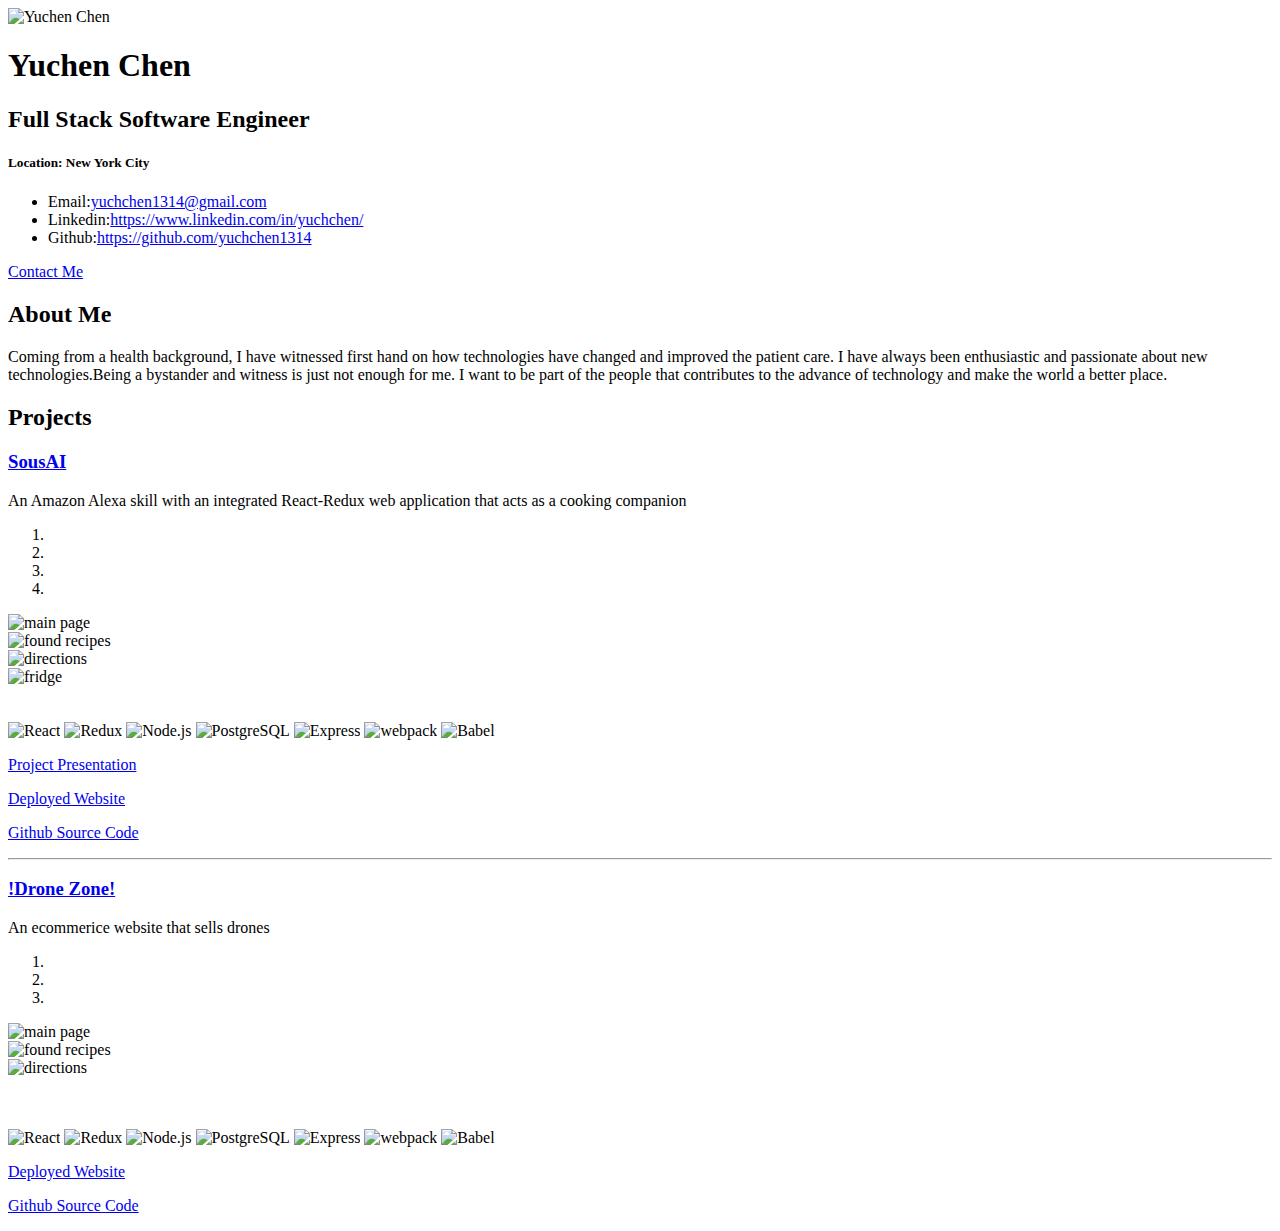
==== index.html @ a7cc573c "file name change" ====
<!DOCTYPE html>
<!--[if IE 8]> <html lang="en" class="ie8"> <![endif]-->  
<!--[if IE 9]> <html lang="en" class="ie9"> <![endif]-->  
<!--[if !IE]><!--> <html lang="en"> <!--<![endif]-->  
<head>
    <title>Yuchen Chen</title>
    <!-- Meta -->
    <meta charset="utf-8">
    <meta http-equiv="X-UA-Compatible" content="IE=edge">
    <meta name="viewport" content="width=device-width, initial-scale=1.0">
    <meta name="description" content="Responsive HTML5 Website Landing Page for Developers">
    <meta name="author" content="Xiaoying Riley at 3rd Wave Media">    
    <link rel="shortcut icon" href="favicon.ico">  
    <link href='http://fonts.googleapis.com/css?family=Lato:300,400,300italic,400italic' rel='stylesheet' type='text/css'>
    <link href='http://fonts.googleapis.com/css?family=Montserrat:400,700' rel='stylesheet' type='text/css'> 
    <!-- Global CSS -->
    <link rel="stylesheet" href="assets/plugins/bootstrap/css/bootstrap.min.css">   
    <!-- Plugins CSS -->
    <link rel="stylesheet" href="assets/plugins/font-awesome/css/font-awesome.css">
    
    <!-- github calendar css -->
    <link rel="stylesheet" href="assets/plugins/github-calendar/dist/github-calendar.css"
/>
    <!-- github acitivity css -->
    <link rel="stylesheet" href="assets/plugins/github-activity/src/github-activity.css">
    <link rel="stylesheet" href="//cdnjs.cloudflare.com/ajax/libs/octicons/2.0.2/octicons.min.css">
    <link rel="stylesheet" href="https://cdn.rawgit.com/konpa/devicon/df6431e323547add1b4cf45992913f15286456d3/devicon.min.css">
    <!-- Theme CSS -->  
    <link id="theme-style" rel="stylesheet" href="assets/css/styles.css">
    <!-- HTML5 shim and Respond.js for IE8 support of HTML5 elements and media queries -->
    <!--[if lt IE 9]>
      <script src="https://oss.maxcdn.com/html5shiv/3.7.2/html5shiv.min.js"></script>
      <script src="https://oss.maxcdn.com/respond/1.4.2/respond.min.js"></script>
    <![endif]-->
    
</head> 

<body>
    <!-- ******HEADER****** --> 
    <header class="header">
        <div class="container">                       
            <img class="profile-image img-responsive pull-left" src="assets/images/profile.gif" alt="Yuchen Chen" width="179px"  />
            <div class="profile-content pull-left">
                <h1 class="name">Yuchen Chen</h1>
                <h2 class="desc">Full Stack Software Engineer</h2>
                <h5><i class="fa fa-map-marker"></i><span class="sr-only">Location:</span>  New York City</h5>    
                <div class="content">
                            <ul class="list-unstyled">
                                <li><i class="fa fa-envelope-o"></i><span class="sr-only">Email:</span><a href="mailto:yuchchen1314@gmail.com">yuchchen1314@gmail.com</a></li>
                                <li><i class="fa fa-linkedin-square"></i><span class="sr-only">Linkedin:</span><a href="https://www.linkedin.com/in/yuchchen/" target="_blank">https://www.linkedin.com/in/yuchchen/</a></li>
                                <li><i class="fa fa-github-square"></i><span class="sr-only">Github:</span><a href="https://github.com/yuchchen1314" target="_blank">https://github.com/yuchchen1314</a></li>
                            </ul>
                        </div><!--//content-->             
            </div><!--//profile-->
            <a class="btn btn-cta-primary pull-right" href="mailto:yuchchen1314@gmail.com" target="_blank"><i class="fa fa-paper-plane"></i> Contact Me</a>              

        </div><!--//container-->
    </header><!--//header-->
    
    <div class="container sections-wrapper">
        <div class="row">
            <div class="primary col-md-8 col-sm-12 col-xs-12">
                <section class="about section">
                    <div class="section-inner">
                        <h2 class="heading">About Me</h2>
                        <div class="content">
                            <p>Coming from a health background, I have witnessed first hand on how technologies have changed and improved the patient care. I have always been enthusiastic and passionate about new technologies.Being a bystander and witness is just not enough for me. I want to be part of the people that contributes to the advance of technology and make the world a better place.</p>                        
                        </div><!--//content-->
                    </div><!--//section-inner-->                 
                </section><!--//section-->
    
               <section class="latest section">
                    <div class="section-inner">
                        <h2 class="heading">Projects</h2>
                        <div class="content">                                  
                            <div class="item featured text-center">
                                <h3 class="title"><a href="https://sousais.herokuapp.com/" target="_blank">SousAI</a></h3>
                                <p class="summary">An Amazon Alexa skill with an integrated React-Redux web application that acts as a cooking companion</p>
                                <div id="myCarousel" class="carousel slide" data-ride="carousel">
                                    <!-- Indicators -->
                                    <ol class="carousel-indicators">
                                        <li data-target="#myCarousel"s data-slide-to="0" class="active"></li>
                                        <li data-target="#myCarousel" data-slide-to="1"></li>
                                        <li data-target="#myCarousel" data-slide-to="2"></li>
                                      <li data-target="#myCarousel" data-slide-to="3"></li>
                                    </ol>     
                                    <!-- Wrapper for slides -->
                                    <div class="carousel-inner">
                                      <div class="item active">
                                        <img src="assets/images/s1.jpg" alt="main page">
                                      </div>                            
                                      <div class="item">
                                        <img src="assets/images/s2.jpg" alt="found recipes">
                                      </div>                          
                                      <div class="item">
                                        <img src="assets/images/s3.jpg" alt="directions">
                                      </div>
                                      <div class="item">
                                        <img src="assets/images/s4.jpg" alt="fridge">
                                      </div>
                                    </div>              
                                    <!-- Left and right controls -->
                                    <a class="left carousel-control" href="#myCarousel" data-slide="prev">
                                      <span class="glyphicon glyphicon-chevron-left"></span>
                                    </a>
                                    <a class="right carousel-control" href="#myCarousel" data-slide="next">
                                      <span class="glyphicon glyphicon-chevron-right"></span>
                                    </a>
                                </div>
                                <br>
                                <!-- <p>This is my Capstone project for Fullstack Academy. SousAIs has two major components, the Amazon Alexa skill and the React Front-End. Built using React/Redux and Alexa SDK with an Express/Squelize microservice API that integrates Nutritionix and Spoonacular APIs. Our application allows a user to add/delete items to their fridge and create recipes based on what was available and other user decided variables. We had to build two different User Interfaces that made one cohesive experience in about a week and a half. We organized ourselves by using a trello board and had daily stand-ups to discuss our progress and goals.</p> -->
                                <br> 
                                <div class="stackIcons">
                                    <img src="https://cdn.svgporn.com/logos/react.svg" alt="React" class="react" width="100px" height="100px">
                                    <img src="https://cdn.svgporn.com/logos/redux.svg" alt="Redux" class="redux" width="100px" height="100px">
                                    <img src="https://cdn.svgporn.com/logos/nodejs.svg" alt="Node.js" class="nodejs" width="100px" height="100px">
                                    <img src="https://cdn.svgporn.com/logos/postgresql.svg" alt="PostgreSQL" class="postgresql" width="100px" height="100px">
                                    <img src="https://cdn.svgporn.com/logos/express.svg" alt="Express" class="express" width="100px" height="100px">
                                    <img src="https://cdn.svgporn.com/logos/webpack.svg" alt="webpack" class="webpack" width="100px" height="100px">
                                    <img src="https://cdn.svgporn.com/logos/babel.svg" alt="Babel" class="babel" width="100px" height="100px">
                                </div>
                                <p><a class="fa fa-youtube-play" href="https://www.youtube.com/watch?list=PLx0iOsdUOUmkZ1yeJtVRk7dF5of_orSWp&v=dNEd8gFhCvY" target="_blank"><i></i>  Project Presentation</a></p>
                                <p><a class="more-link" href="https://sousais.herokuapp.com/" target="_blank"><i class="fa fa-external-link"></i> Deployed Website</a></p>
                                <p><a class="more-link" href="https://github.com/PatPetillo/SousAIs" target="_blank"><i class="fa fa-external-link"></i> Github Source Code</a></p>
                                <hr class="divider" />  
                                <h3 class="title"><a href="https://sousais.herokuapp.com/" target="_blank">!Drone Zone!</a></h3>
                                <p class="summary">An ecommerice website that sells drones</p>
                                <div id="doneCarousel" class="carousel slide" data-ride="carousel">
                                    <!-- Indicators -->
                                    <ol class="carousel-indicators">
                                        <li data-target="#doneCarousel"s data-slide-to="0" class="active"></li>
                                        <li data-target="#doneCarousel" data-slide-to="1"></li>
                                        <li data-target="#doneCarousel" data-slide-to="2"></li>
                                    </ol>     
                                    <!-- Wrapper for slides -->
                                    <div class="carousel-inner">
                                      <div class="item active">
                                        <img src="assets/images/d1.jpg" alt="main page">
                                      </div>                            
                                      <div class="item">
                                        <img src="assets/images/d2.jpg" alt="found recipes">
                                      </div>                          
                                      <div class="item">
                                        <img src="assets/images/d3.jpg" alt="directions">
                                      </div>
                                    </div>              
                                    <!-- Left and right controls -->
                                    <a class="left carousel-control" href="#doneCarousel" data-slide="prev">
                                      <span class="glyphicon glyphicon-chevron-left"></span>
                                    </a>
                                    <a class="right carousel-control" href="#doneCarousel" data-slide="next">
                                      <span class="glyphicon glyphicon-chevron-right"></span>
                                    </a>
                                </div>
                                <br>
                                <p></p>
                                <br> 
                                <div class="stackIcons">
                                    <img src="https://cdn.svgporn.com/logos/react.svg" alt="React" class="react" width="100px" height="100px">
                                    <img src="https://cdn.svgporn.com/logos/redux.svg" alt="Redux" class="redux" width="100px" height="100px">
                                    <img src="https://cdn.svgporn.com/logos/nodejs.svg" alt="Node.js" class="nodejs" width="100px" height="100px">
                                    <img src="https://cdn.svgporn.com/logos/postgresql.svg" alt="PostgreSQL" class="postgresql" width="100px" height="100px">
                                    <img src="https://cdn.svgporn.com/logos/express.svg" alt="Express" class="express" width="100px" height="100px">
                                    <img src="https://cdn.svgporn.com/logos/webpack.svg" alt="webpack" class="webpack" width="100px" height="100px">
                                    <img src="https://cdn.svgporn.com/logos/babel.svg" alt="Babel" class="babel" width="100px" height="100px">
                                </div>
                                <p><a class="more-link" href="https://pacific-stream-15914.herokuapp.com/" target="_blank"><i class="fa fa-external-link"></i> Deployed Website</a></p>
                                <p><a class="more-link" href="https://github.com/WaleJegs/grace-shopper-drones" target="_blank"><i class="fa fa-external-link"></i> Github Source Code</a></p>                                
                            </div><!--//content-->  
                    </div><!--//section-inner-->                 
                </section><!--//section-->         
            </div><!--//primary--> 
        </div><!--//row-->
    </div><!--//masonry-->
    <!-- Javascript -->          
    <script type="text/javascript" src="assets/plugins/jquery-1.11.3.min.js"></script>
    <script type="text/javascript" src="assets/plugins/bootstrap/js/bootstrap.min.js"></script>    
    <script type="text/javascript" src="assets/plugins/jquery-rss/dist/jquery.rss.min.js"></script> 
    <!-- github calendar plugin -->
    <script type="text/javascript" src="https://cdnjs.cloudflare.com/ajax/libs/es6-promise/3.0.2/es6-promise.min.js"></script>
    <script type="text/javascript" src="https://cdnjs.cloudflare.com/ajax/libs/fetch/0.10.1/fetch.min.js"></script>
    <script type="text/javascript" src="assets/plugins/github-calendar/dist/github-calendar.min.js"></script>
    <!-- github activity plugin -->
    <script type="text/javascript" src="//cdnjs.cloudflare.com/ajax/libs/mustache.js/0.7.2/mustache.min.js"></script>
    <script type="text/javascript" src="assets/plugins/github-activity/src/github-activity.js"></script>
    <!-- custom js -->
    <script type="text/javascript" src="assets/js/main.js"></script>            
</body>
</html>
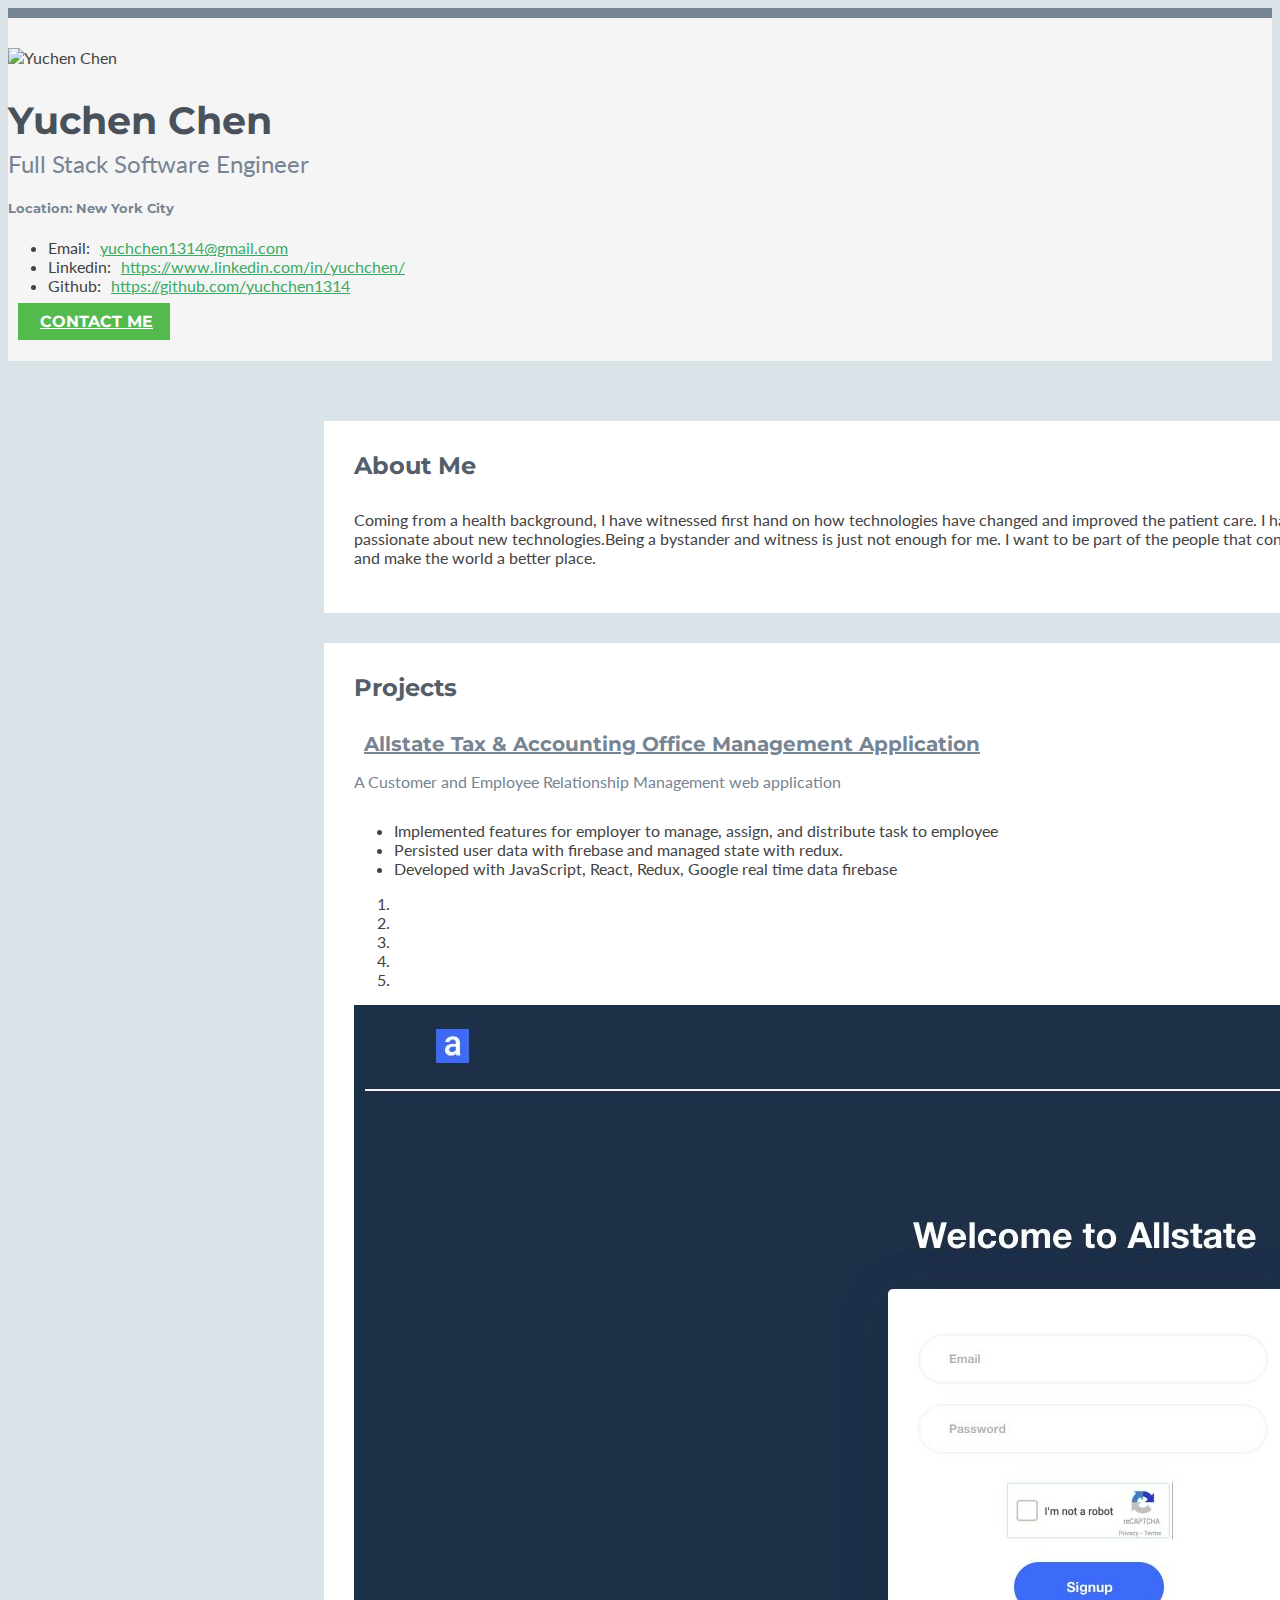
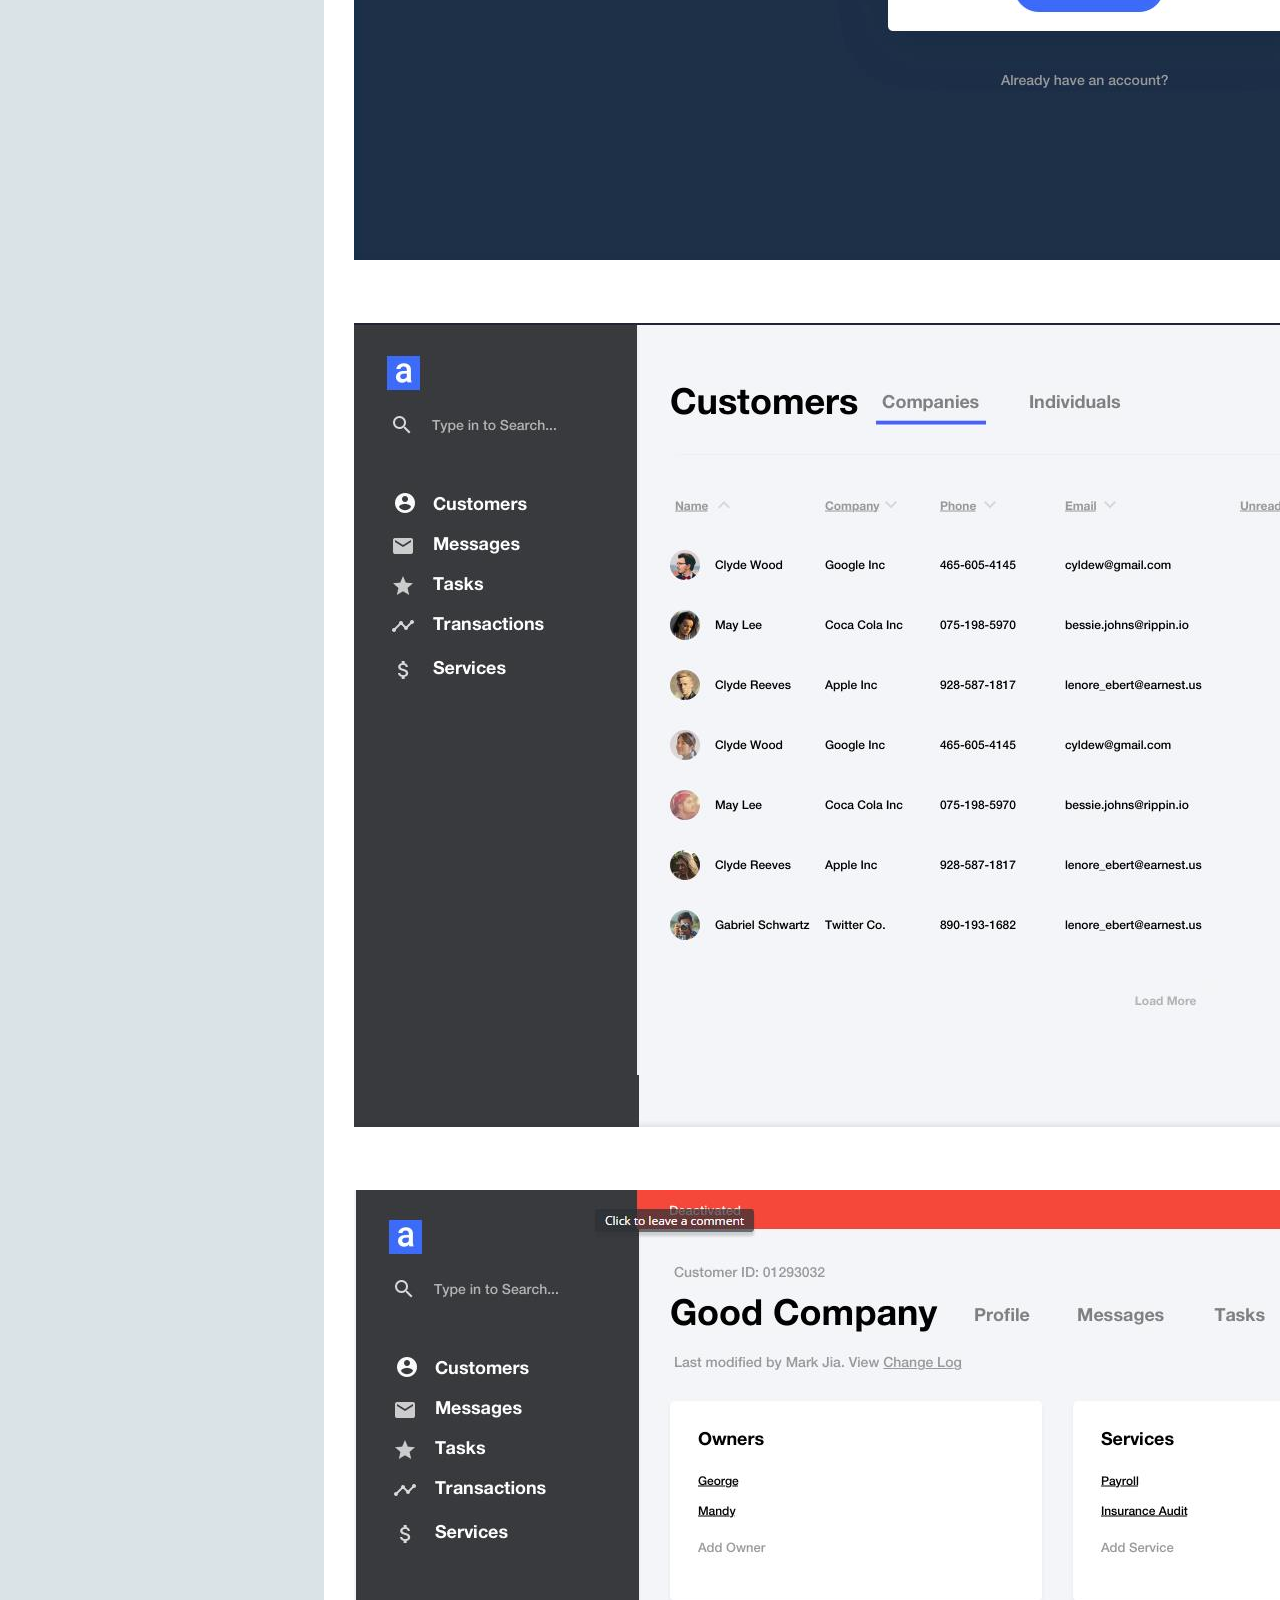
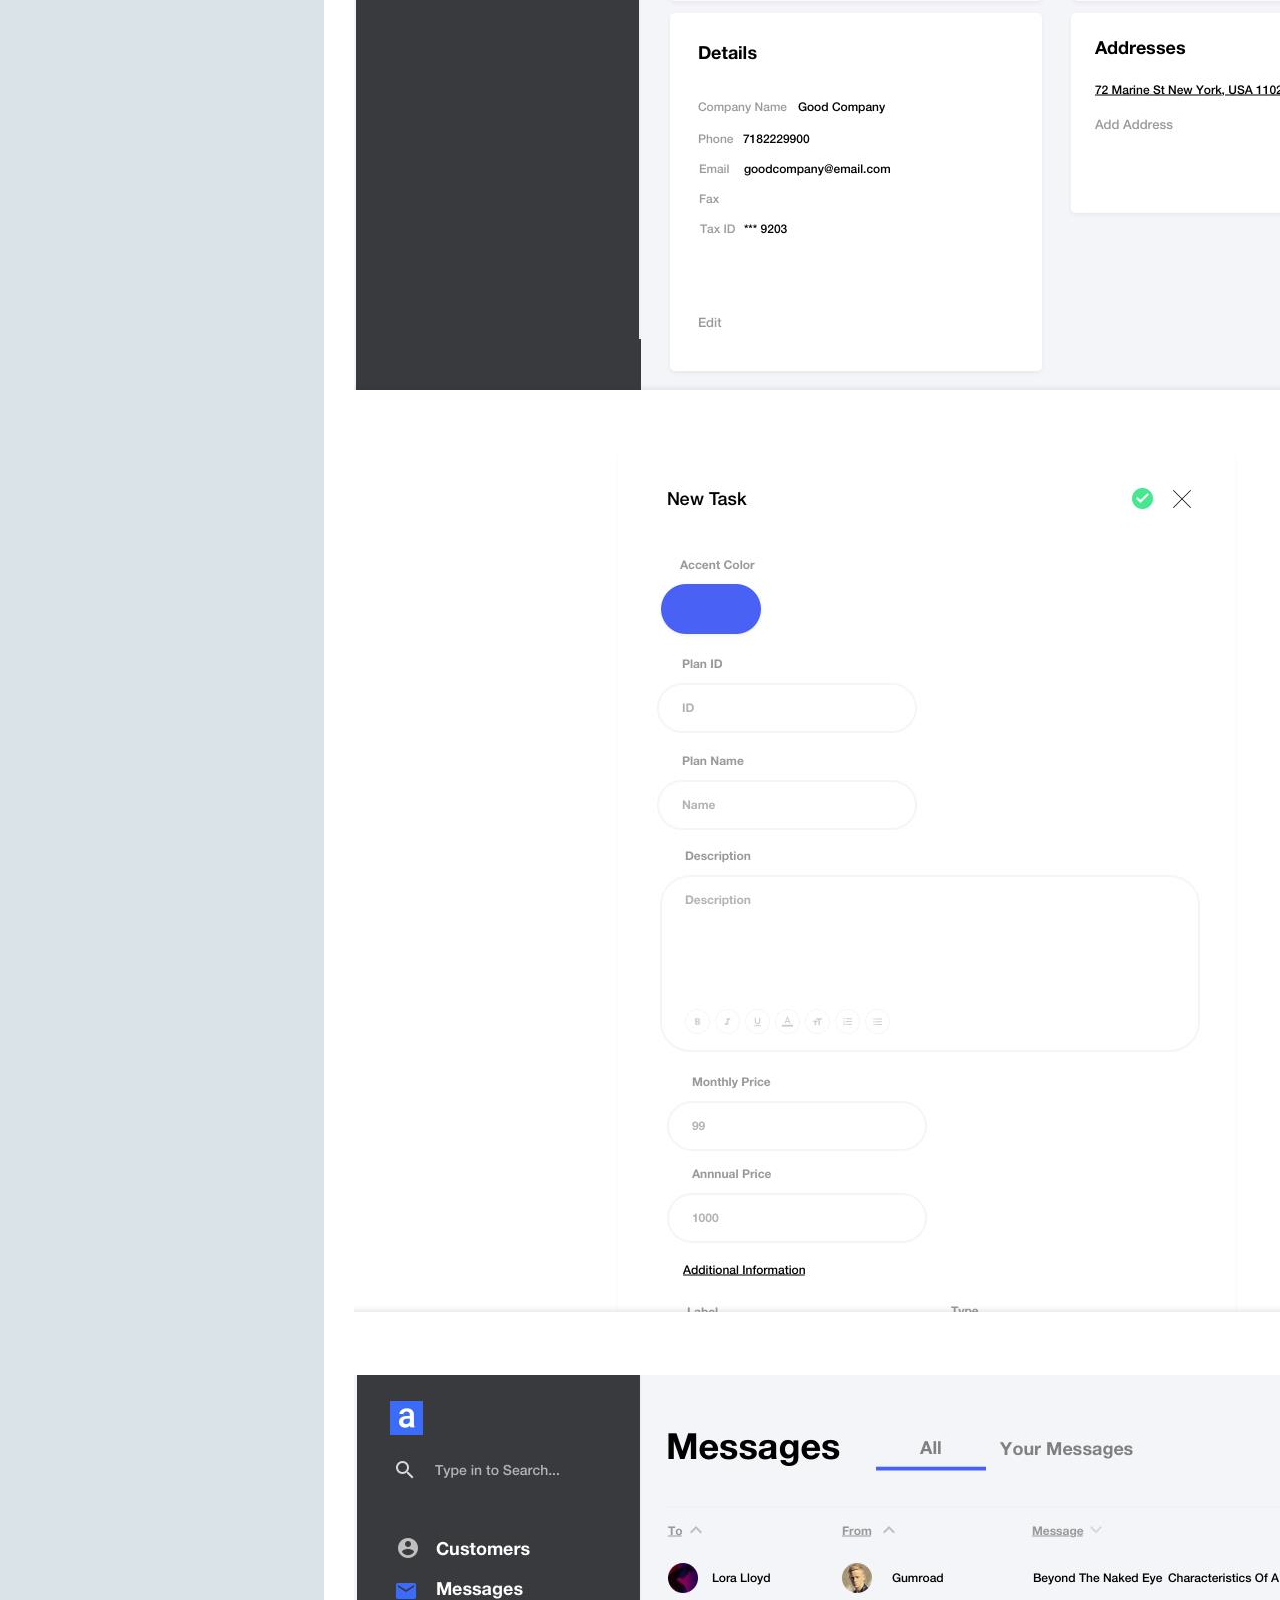
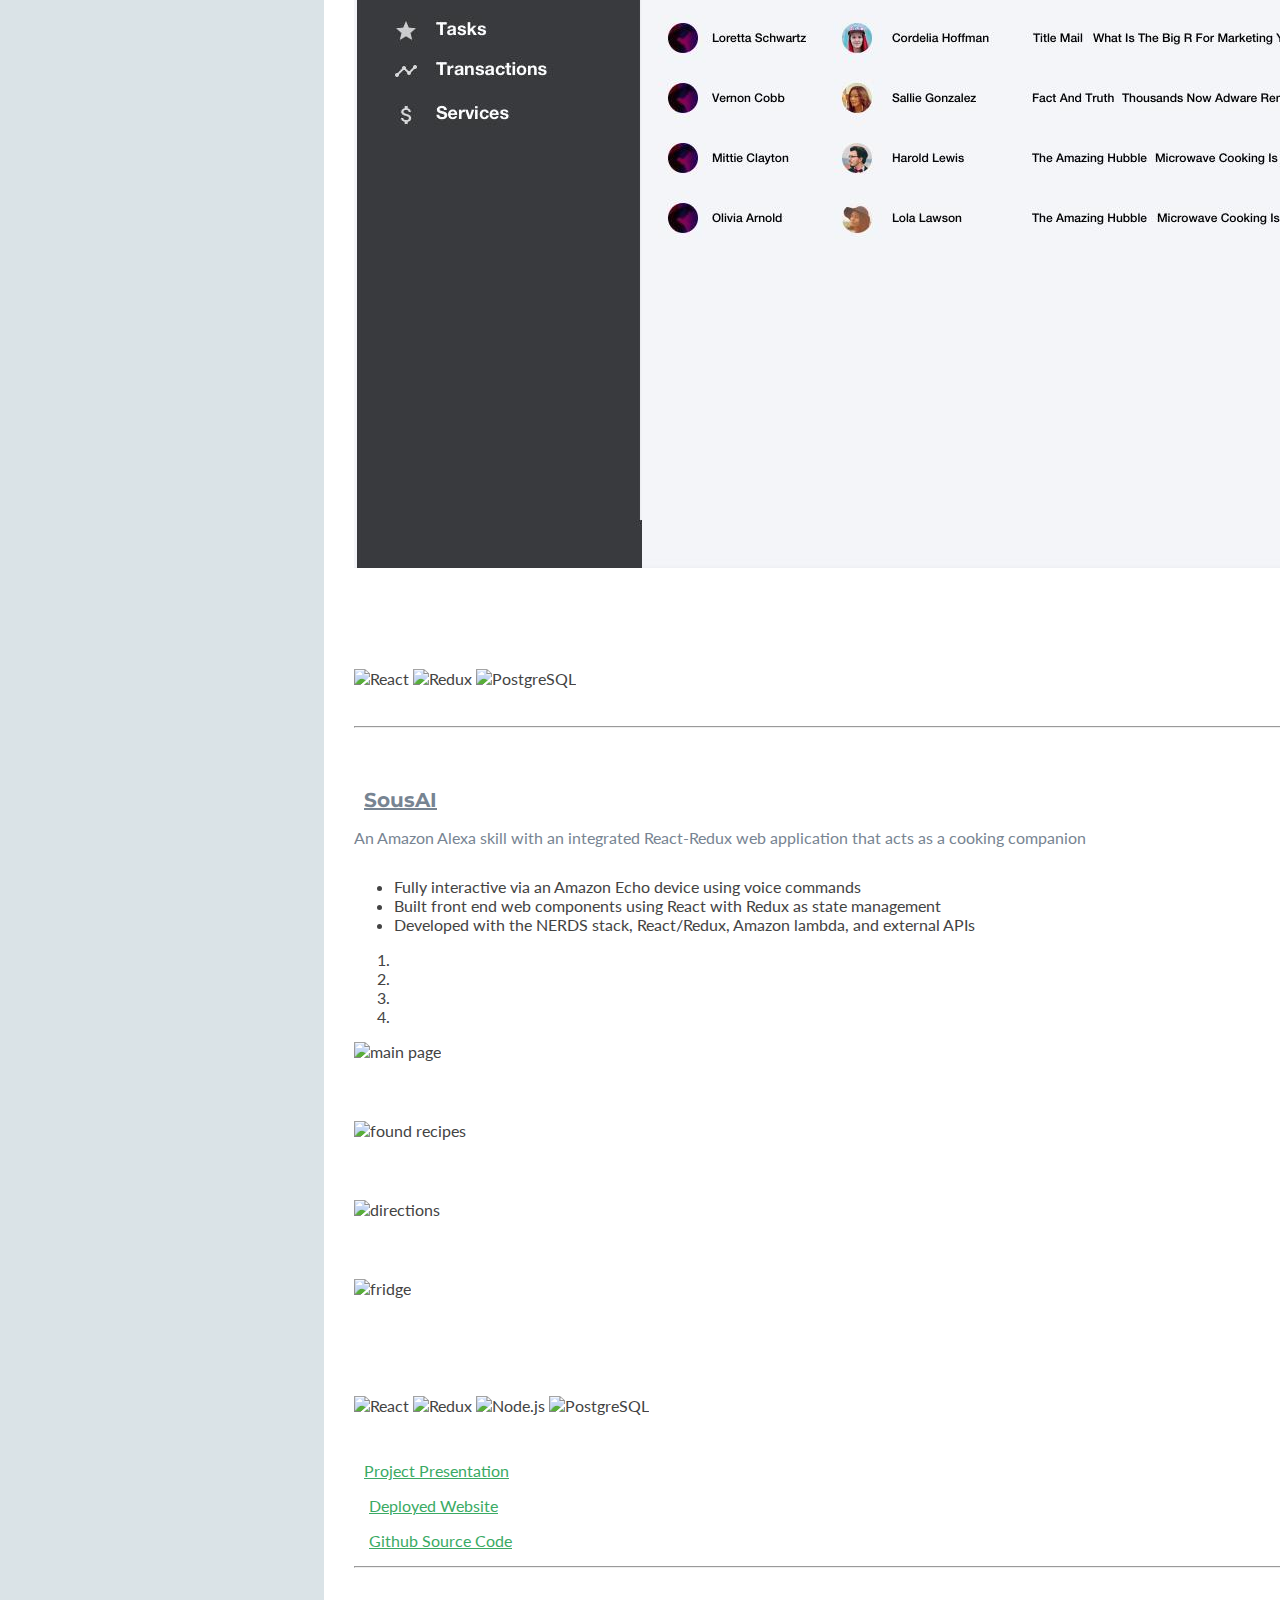
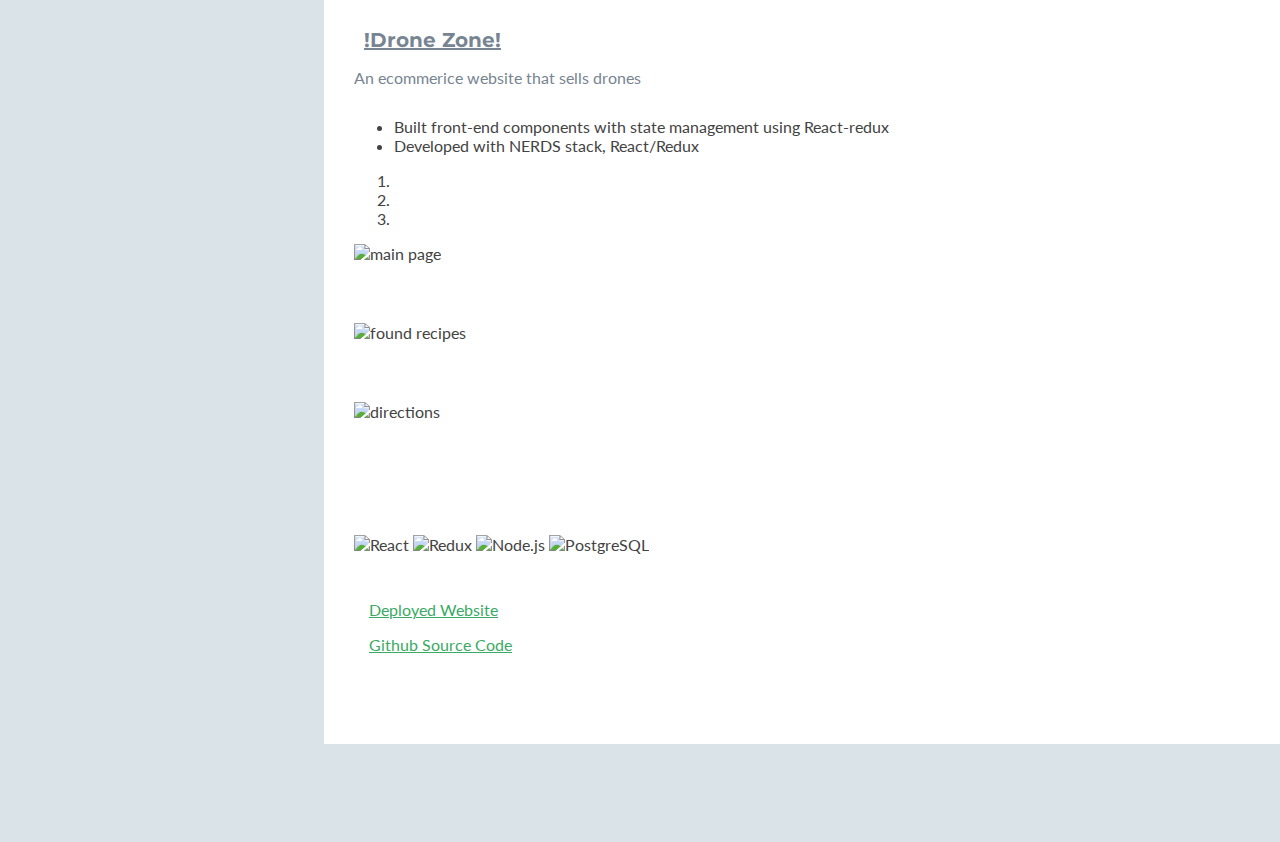
==== commit 54a44642: "update" ====
--- a/index.html
+++ b/index.html
@@ -74,8 +74,63 @@
                         <h2 class="heading">Projects</h2>
                         <div class="content">                                  
                             <div class="item featured text-center">
+                                    <h3 class="title"><a href="https://sousais.herokuapp.com/" target="_blank">Allstate Tax & Accounting Office Management Application</a></h3>
+                                    <p class="summary">A Customer and Employee Relationship Management web application</p>
+                                    <ul class="project-description">
+                                        <li>Implemented features for employer to manage, assign, and distribute task to employee</li>
+                                        <li>Persisted user data with firebase and managed state with redux.</li>
+                                        <li>Developed with JavaScript, React, Redux, Google real time data firebase</li>
+                                    </ul>
+                                    <div id="myCarousel" class="carousel slide" data-ride="carousel">
+                                        <!-- Indicators -->
+                                        <ol class="carousel-indicators">
+                                            <li data-target="#myCarousel"s data-slide-to="0" class="active"></li>
+                                            <li data-target="#myCarousel" data-slide-to="1"></li>
+                                            <li data-target="#myCarousel" data-slide-to="2"></li>
+                                            <li data-target="#myCarousel" data-slide-to="3"></li>
+                                            <li data-target="#myCarousel" data-slide-to="4"></li>
+                                        </ol>     
+                                        <!-- Wrapper for slides -->
+                                        <div class="carousel-inner">
+                                          <div class="item active">
+                                            <img src="assets/images/A11.jpg" alt="main page">
+                                          </div>                            
+                                          <div class="item">
+                                            <img src="assets/images/A2.jpg" alt="found recipes">
+                                          </div>                          
+                                          <div class="item">
+                                            <img src="assets/images/A3.jpg" alt="directions">
+                                          </div>
+                                          <div class="item">
+                                            <img src="assets/images/A4.jpg" alt="fridge">
+                                          </div>
+                                          <div class="item">
+                                            <img src="assets/images/A5.jpg" alt="fridge">
+                                           </div>
+                                        </div>              
+                                        <!-- Left and right controls -->
+                                        <a class="left carousel-control" href="#myCarousel" data-slide="prev">
+                                          <span class="glyphicon glyphicon-chevron-left"></span>
+                                        </a>
+                                        <a class="right carousel-control" href="#myCarousel" data-slide="next">
+                                          <span class="glyphicon glyphicon-chevron-right"></span>
+                                        </a>
+                                    </div>
+                                    <br>
+                                    <br> 
+                                    <div class="stackIcons">
+                                        <img src="https://cdn.svgporn.com/logos/react.svg" alt="React" class="react" width="100px" height="100px">
+                                        <img src="https://cdn.svgporn.com/logos/redux.svg" alt="Redux" class="redux" width="100px" height="100px">
+                                        <img src="https://cdn.svgporn.com/logos/firebase.svg" alt="PostgreSQL" class="postgresql" width="100px" height="100px">
+                                    </div>
+                                <hr class="divider" />  
                                 <h3 class="title"><a href="https://sousais.herokuapp.com/" target="_blank">SousAI</a></h3>
                                 <p class="summary">An Amazon Alexa skill with an integrated React-Redux web application that acts as a cooking companion</p>
+                                <ul class="project-description">
+                                        <li>Fully interactive via an Amazon Echo device using voice commands</li>
+                                    <li>Built front end web components using React with Redux as state management</li>
+                                    <li>Developed with the NERDS stack, React/Redux, Amazon lambda, and external APIs</li>
+                                </ul>
                                 <div id="myCarousel" class="carousel slide" data-ride="carousel">
                                     <!-- Indicators -->
                                     <ol class="carousel-indicators">
@@ -115,9 +170,6 @@
                                     <img src="https://cdn.svgporn.com/logos/redux.svg" alt="Redux" class="redux" width="100px" height="100px">
                                     <img src="https://cdn.svgporn.com/logos/nodejs.svg" alt="Node.js" class="nodejs" width="100px" height="100px">
                                     <img src="https://cdn.svgporn.com/logos/postgresql.svg" alt="PostgreSQL" class="postgresql" width="100px" height="100px">
-                                    <img src="https://cdn.svgporn.com/logos/express.svg" alt="Express" class="express" width="100px" height="100px">
-                                    <img src="https://cdn.svgporn.com/logos/webpack.svg" alt="webpack" class="webpack" width="100px" height="100px">
-                                    <img src="https://cdn.svgporn.com/logos/babel.svg" alt="Babel" class="babel" width="100px" height="100px">
                                 </div>
                                 <p><a class="fa fa-youtube-play" href="https://www.youtube.com/watch?list=PLx0iOsdUOUmkZ1yeJtVRk7dF5of_orSWp&v=dNEd8gFhCvY" target="_blank"><i></i>  Project Presentation</a></p>
                                 <p><a class="more-link" href="https://sousais.herokuapp.com/" target="_blank"><i class="fa fa-external-link"></i> Deployed Website</a></p>
@@ -125,6 +177,10 @@
                                 <hr class="divider" />  
                                 <h3 class="title"><a href="https://sousais.herokuapp.com/" target="_blank">!Drone Zone!</a></h3>
                                 <p class="summary">An ecommerice website that sells drones</p>
+                                <ul class="project-description">
+                                    <li>Built front-end components with state management using React-redux</li>
+                                    <li>Developed with NERDS stack, React/Redux</li>
+                                </ul>
                                 <div id="doneCarousel" class="carousel slide" data-ride="carousel">
                                     <!-- Indicators -->
                                     <ol class="carousel-indicators">
@@ -160,9 +216,6 @@
                                     <img src="https://cdn.svgporn.com/logos/redux.svg" alt="Redux" class="redux" width="100px" height="100px">
                                     <img src="https://cdn.svgporn.com/logos/nodejs.svg" alt="Node.js" class="nodejs" width="100px" height="100px">
                                     <img src="https://cdn.svgporn.com/logos/postgresql.svg" alt="PostgreSQL" class="postgresql" width="100px" height="100px">
-                                    <img src="https://cdn.svgporn.com/logos/express.svg" alt="Express" class="express" width="100px" height="100px">
-                                    <img src="https://cdn.svgporn.com/logos/webpack.svg" alt="webpack" class="webpack" width="100px" height="100px">
-                                    <img src="https://cdn.svgporn.com/logos/babel.svg" alt="Babel" class="babel" width="100px" height="100px">
                                 </div>
                                 <p><a class="more-link" href="https://pacific-stream-15914.herokuapp.com/" target="_blank"><i class="fa fa-external-link"></i> Deployed Website</a></p>
                                 <p><a class="more-link" href="https://github.com/WaleJegs/grace-shopper-drones" target="_blank"><i class="fa fa-external-link"></i> Github Source Code</a></p>                                
--- a/assets/css/styles.css
+++ b/assets/css/styles.css
@@ -0,0 +1,553 @@
+/*   
+ * Template Name: Developer - Responsive Website Template for Developers
+ * Version: 1.5
+ * Author: Xiaoying Riley
+ * Twitter: @3rdwave_themes
+ * License: Creative Commons Attribution 3.0 License
+ * Website: http://themes.3rdwavemedia.com/
+*/
+/* ======= Base ======= */
+body {
+  font-family: 'Lato', arial, sans-serif;
+  color: #434343;
+  background: #DAE3E7;
+  font-size: 16px;
+  -webkit-font-smoothing: antialiased;
+  -moz-osx-font-smoothing: grayscale;
+}
+h1,
+h2,
+h3,
+h4,
+h5,
+h6 {
+  font-family: 'Montserrat', sans-serif;
+  font-weight: 700;
+  color: #778492;
+}
+a {
+  color: #3AAA64;
+  -webkit-transition: all 0.4s ease-in-out;
+  -moz-transition: all 0.4s ease-in-out;
+  -ms-transition: all 0.4s ease-in-out;
+  -o-transition: all 0.4s ease-in-out;
+  position: relative;
+  left: 10px;
+}
+a:hover {
+  text-decoration: underline;
+  color: #5f6b77;
+  color: #2d844e;
+}
+a:focus {
+  text-decoration: none;
+}
+.btn,
+a.btn {
+  -webkit-transition: all 0.4s ease-in-out;
+  -moz-transition: all 0.4s ease-in-out;
+  -ms-transition: all 0.4s ease-in-out;
+  -o-transition: all 0.4s ease-in-out;
+  font-family: 'Montserrat', arial, sans-serif;
+  padding: 8px 16px;
+  font-weight: bold;
+}
+.btn .fa,
+a.btn .fa {
+  margin-right: 5px;
+}
+.btn:focus,
+a.btn:focus {
+  color: #fff;
+}
+a.btn-cta-primary,
+.btn-cta-primary {
+  background: #54ba4e;
+  border: 1px solid #54ba4e;
+  color: #fff;
+  font-weight: 600;
+  text-transform: uppercase;
+}
+a.btn-cta-primary:hover,
+.btn-cta-primary:hover {
+  background: #49ac43;
+  border: 1px solid #49ac43;
+  color: #fff;
+}
+a.btn-cta-secondary,
+.btn-cta-secondary {
+  background: #479FC8;
+  border: 1px solid #479FC8;
+  color: #fff;
+  font-weight: 600;
+  text-transform: uppercase;
+}
+a.btn-cta-secondary:hover,
+.btn-cta-secondary:hover {
+  background: #3893bd;
+  border: 1px solid #3893bd;
+  color: #fff;
+}
+.text-highlight {
+  color: #32383e;
+}
+.label-theme {
+  background: #3AAA64;
+  font-size: 12px;
+}
+a.dotted-link {
+  border-bottom: 1px dotted #778492;
+  color: #778492;
+}
+a.dotted-link:hover {
+  text-decoration: none;
+  color: #49515a;
+}
+/*
+iframe {
+
+    .header {
+        padding: 0;
+    }
+}
+
+.iframe-wrapper {
+    overflow: auto;
+    -webkit-overflow-scrolling:touch;
+}
+*/
+/* ======= Header ======= */
+.header {
+  padding: 30px 0;
+  background: #f5f5f5;
+  border-top: 10px solid #778492;
+}
+.header .btn {
+  margin-top: 60px;
+  font-weight: bold;
+}
+.header .profile-image {
+  margin-right: 30px;
+}
+.header .profile-content .name {
+  color: #49515a;
+  font-size: 38px;
+  margin-bottom: 5px;
+  margin-top: 30px;
+}
+.header .profile-content .desc {
+  color: #778492;
+  font-family: "Lato", arial, sans-serif;
+  font-weight: 400;
+  font-size: 24px;
+  margin-top: 0;
+  margin-bottom: 15px;
+}
+.header .profile-content .social a {
+  background: #b0b7bf;
+  width: 36px;
+  height: 36px;
+  display: inline-block;
+  -webkit-border-radius: 50%;
+  -moz-border-radius: 50%;
+  -ms-border-radius: 50%;
+  -o-border-radius: 50%;
+  border-radius: 50%;
+  -moz-background-clip: padding;
+  -webkit-background-clip: padding-box;
+  background-clip: padding-box;
+  color: #fff;
+  text-align: center;
+}
+.header .profile-content .social a:hover {
+  background: #778492;
+}
+.header .profile-content .social a .fa {
+  font-size: 20px;
+  padding-top: 8px;
+}
+/* ======= Sections======= */
+.sections-wrapper {
+  padding-top: 60px;
+  padding-bottom: 60px;
+}
+.section {
+  margin-bottom: 30px;
+}
+.section .section-inner {
+  background: #fff;
+  padding: 30px;
+  position: relative;
+  left: 25%;
+}
+.section .heading {
+  margin-top: 0;
+  margin-bottom: 30px;
+  color: #545e69;
+  font-size: 24px;
+}
+.section .content .more-link .fa {
+  margin-right: 5px;
+  font-size: 14px;
+}
+/* About Section */
+/* Latest Section */
+.latest .item {
+  margin-bottom: 30px;
+}
+.latest .item .title {
+  font-size: 18px;
+  margin-top: 0;
+}
+.latest .item .title .label {
+  margin-left: 5px;
+  font-size: 12px;
+}
+.latest .item .title a {
+  color: #778492;
+}
+.latest .item .title a:hover {
+  color: #5f6b77;
+}
+.latest .item .project-image:hover {
+  -webkit-opacity: 0.8;
+  -moz-opacity: 0.8;
+  opacity: 0.8;
+}
+.latest .divider {
+  margin-bottom: 60px;
+}
+.latest .featured {
+  margin-bottom: 60px;
+}
+.latest .featured .title {
+  margin-bottom: 5px;
+  font-size: 20px;
+}
+.latest .featured .summary {
+  margin-bottom: 30px;
+  color: #778492;
+}
+.latest .featured img {
+  margin-bottom: 30px;
+}
+.latest .featured .desc {
+  margin-bottom: 30px;
+}
+.latest .featured-image {
+  position: relative;
+}
+.latest .featured-image .text {
+  background: #3AAA64;
+  color: #fff;
+}
+.latest .featured-image .ribbon {
+  position: absolute;
+  top: -4px;
+  right: -4px;
+  width: 110px;
+  height: 110px;
+  overflow: hidden;
+}
+.latest .featured-image .ribbon .text {
+  font-family: 'Montserrat', sans-serif;
+  position: relative;
+  left: -8px;
+  top: 18px;
+  width: 158px;
+  padding: 10px 10px;
+  font-size: 15px;
+  font-weight: bold;
+  text-align: center;
+  text-transform: uppercase;
+  color: #fff;
+  background-color: #479FC8;
+  -webkit-transform: rotate(45deg) translate3d(0, 0, 0);
+  -moz-transform: rotate(45deg) translate3d(0, 0, 0);
+  -ms-transform: rotate(45deg) translate3d(0, 0, 0);
+  -o-transform: rotate(45deg) translate3d(0, 0, 0);
+}
+.latest .featured-image .ribbon .text:before,
+.latest .featured-image .ribbon .text:after {
+  content: '';
+  position: absolute;
+  bottom: -5px;
+  border-top: 5px solid #276582;
+  border-left: 5px solid transparent;
+  border-right: 5px solid transparent;
+}
+.latest .featured-image .ribbon .text:before {
+  left: 0;
+}
+.latest .featured-image .ribbon .text:after {
+  right: 0;
+}
+/* Projects Section */
+.projects .item {
+  margin-bottom: 30px;
+}
+.projects .item .title {
+  font-size: 16px;
+  margin-top: 0;
+  margin-bottom: 5px;
+  line-height: 1.5;
+}
+.projects .item .title a {
+  color: #778492;
+}
+.projects .item .title a:hover {
+  color: #5f6b77;
+}
+/* Work Section */
+.experience .item {
+  margin-bottom: 30px;
+}
+.experience .item .title {
+  font-size: 16px;
+  margin-top: 0;
+  margin-bottom: 5px;
+  line-height: 1.5;
+}
+.experience .item .title .place {
+  color: #999;
+  font-weight: normal;
+}
+.experience .item .title .place a {
+  color: #999;
+}
+.experience .item .title .place a:hover {
+  color: #666666;
+}
+.experience .item .title .year {
+  color: #999;
+  font-weight: normal;
+}
+/* Git section */
+.github-graph {
+  margin-bottom: 30px;
+}
+.github-graph .js-calendar-graph-svg {
+  max-width: 100%;
+}
+.ghfeed {
+  height: 600px;
+}
+.ghfeed,
+.ghfeed *,
+.ghfeed *:before,
+.ghfeed *:after {
+  -webkit-box-sizing: content-box;
+  -moz-box-sizing: content-box;
+  box-sizing: content-box;
+}
+/* Info Section */
+.info .fa {
+  margin-right: 15px;
+  color: #ccd1d6;
+}
+.info .fa.fa-envelope-o {
+  font-size: 14px;
+}
+.info ul {
+  margin-bottom: 0;
+}
+.info li {
+  margin-bottom: 15px;
+}
+.info li:last-child {
+  margin-bottom: 0;
+}
+/* Skills Section */
+.skills .intro {
+  margin-bottom: 30px;
+}
+.skills .skillset .item {
+  margin-bottom: 30px;
+}
+.skills .skillset .level-title {
+  font-size: 16px;
+  position: relative;
+  margin-top: 0;
+  margin-bottom: 10;
+}
+.skills .skillset .level-title .level-label {
+  color: #ccd1d6;
+  font-size: 14px;
+  font-weight: 400;
+  font-family: "Lato", arial, sans-serif;
+  position: absolute;
+  right: 0;
+  top: 0;
+}
+.skills .skillset .level-bar {
+  height: 15px;
+  background: #e8e8e8;
+}
+.skills .skillset .level-bar-inner {
+  height: 15px;
+  background: #66cb8c;
+}
+/* Testimonials section */
+.testimonials .item {
+  margin-bottom: 30px;
+}
+.testimonials .item:last-child {
+  margin-bottom: 0;
+}
+.testimonials .item .quote {
+  color: #666;
+  font-size: 16px;
+  border-left-color: #9fdeb7;
+  margin-bottom: 15px;
+}
+.testimonials .item .quote .fa {
+  color: #79d19a;
+  margin-right: 15px;
+}
+.testimonials .item .source {
+  font-size: 14px;
+  padding-left: 30px;
+  font-weight: 500;
+}
+.testimonials .item .source .name {
+  color: #939ea9;
+  font-weight: 600;
+}
+.testimonials .item .source .title {
+  color: #999;
+}
+/* Education section */
+.education .item {
+  margin-bottom: 30px;
+}
+.education .item:last-child {
+  margin-bottom: 0;
+}
+.education .item .title {
+  font-size: 16px;
+  margin-top: 0;
+}
+.education .item .university {
+  font-family: "Lato", arial, sans-serif;
+  font-size: 13px;
+  color: #999;
+  font-weight: 600;
+  padding-left: 25px;
+}
+.education .item .university .year {
+  color: #b0b7bf;
+  font-weight: 500;
+}
+/* Language Section */
+.languages .item {
+  margin-bottom: 15px;
+}
+.languages .item .title {
+  color: #778492;
+}
+.languages .item .level {
+  color: #999;
+}
+.languages .item:last-child {
+  margin-bottom: 0;
+}
+.languages .item .fa {
+  color: #79d19a;
+}
+/* Blog Section */
+.blog .item {
+  margin-bottom: 30px;
+}
+.blog .item .title {
+  font-size: 18px;
+  line-height: 1.3;
+}
+.blog .item .title a {
+  color: #778492;
+}
+.blog .item .title a:hover {
+  color: #5f6b77;
+}
+.blog .item:last-child {
+  margin-bottom: 0;
+}
+/* List section */
+.list ul li {
+  margin-bottom: 10px;
+}
+.list ul li .fa {
+  margin-right: 5px;
+}
+.list ul li a {
+  color: #778492;
+}
+.list ul li a:hover {
+  color: #49515a;
+}
+/* Credits */
+.credits ul li {
+  margin-bottom: 10px;
+}
+.credits ul li .fa {
+  margin-right: 5px;
+}
+.credits ul li a {
+  color: #778492;
+}
+.credits ul li a:hover {
+  color: #49515a;
+}
+.credits .btn {
+  margin-bottom: 15px;
+}
+/* ======= Footer ======= */
+.footer {
+  background: #32383e;
+  color: #fff;
+  padding: 10px 0;
+}
+.footer .copyright {
+  line-height: 1.6;
+  color: #a1aab4;
+  font-size: 14px;
+}
+.footer a {
+  color: #fff;
+}
+.footer .fa-heart {
+  color: #fb866a;
+}
+
+.project-description {
+  text-align: left;
+}
+/* Extra small devices (phones, less than 768px) */
+@media (max-width: 767px) {
+  .header {
+    text-align: center;
+  }
+  .header .profile-image {
+    float: none !important;
+    margin: 0 auto;
+  }
+  .header .profile-content {
+    float: none !important;
+    text-align: center;
+  }
+  .header .btn {
+    margin-top: 30px;
+    float: none !important;
+  }
+  .project-image {
+    margin-bottom: 15px;
+  }
+}
+/* Small devices (tablets, 768px and up) */
+/* Medium devices (desktops, 992px and up) */
+/* Large devices (large desktops, 1200px and up) */
+/* Ex-Large devices (large desktops, 1200px and up) */
+@media (min-width: 1400px) {
+  .container {
+    width: 1360px;
+  }
+}
